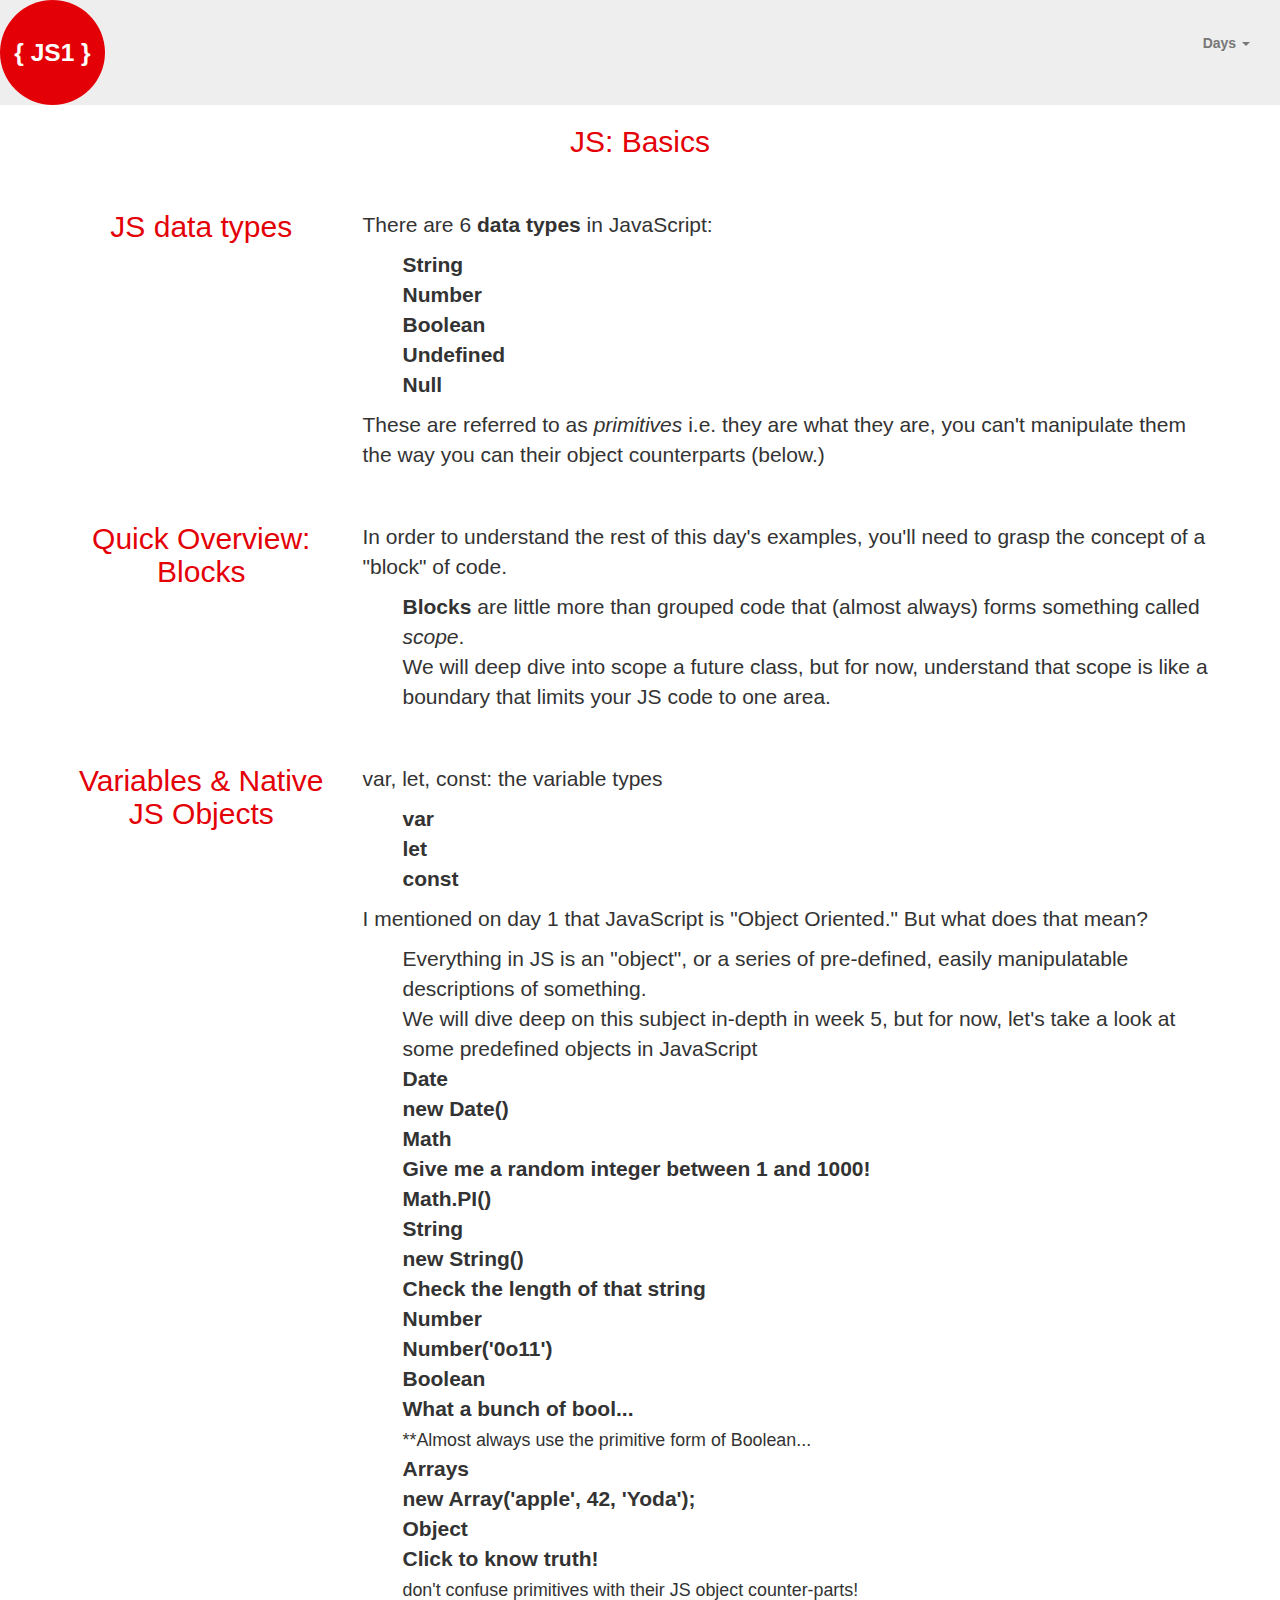
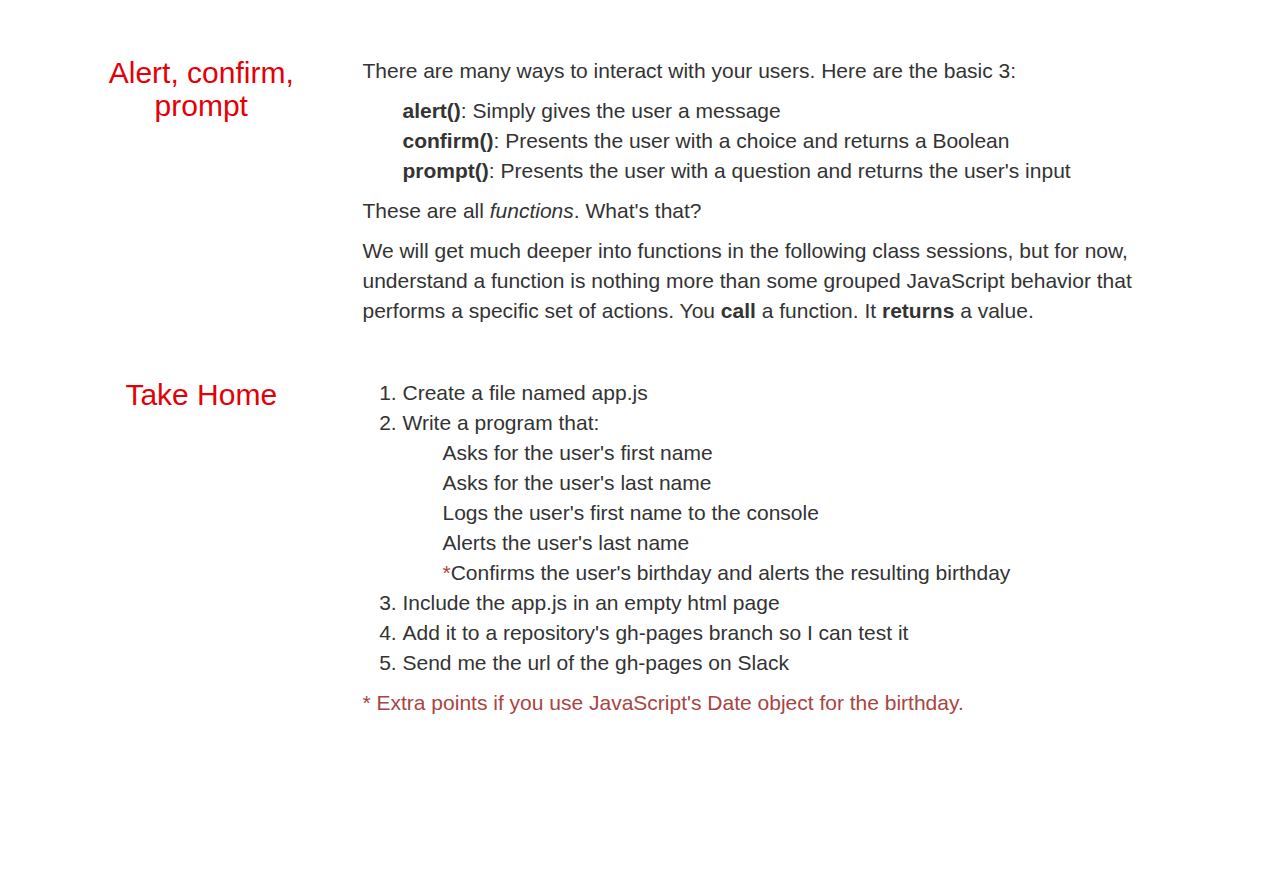
==== notes/day2.html @ 41ffa464 "Another 2 day update" ====
<!DOCTYPE html>
<html lang="en">
<head>
    <meta charset="UTF-8">
    <meta name="viewport" content="width=device-width, initial-scale=1.0">
    <meta http-equiv="X-UA-Compatible" content="ie=edge">
    <title>JavaScript 1</title>
    <link rel="stylesheet" href="./../css/font-awesome.min.css">
    <link rel="stylesheet" href="./../css/bootstrap.min.css">
    <link rel="stylesheet" href="./../css/styles.css">
</head>
<body>
<!-- <body class="show-reminder" id="day_two"> -->
<header>
    <div class="logo"><a href="index.html">{ JS1 }</a></div>
    <nav class="navbar navbar-default">
        <div class="navbar-header">
            <button type="button" class="navbar-toggle collapsed" data-toggle="collapse" data-target="#bs-example-navbar-collapse-1" aria-expanded="false">
                <span class="sr-only">Toggle navigation</span>
                <span class="icon-bar"></span>
                <span class="icon-bar"></span>
                <span class="icon-bar"></span>
            </button>
        </div>
        <div class="collapse navbar-collapse" id="bs-example-navbar-collapse-1">
            <ul class="nav nav-pills navbar-nav pull-right">
                <!-- <li role="presentation"><a href="resources.html">Resources</a></li> -->
                <!-- <li role="presentation"><a href="outline.html">Week By Week Outline</a></li> -->
                <li class="dropdown">
                    <a href="#" class="dropdown-toggle" data-toggle="dropdown" role="button" aria-haspopup="true" aria-expanded="false">Days <span class="caret"></span></a>
                    <ul class="dropdown-menu">
                        <li role="presentation"><a href="one.html">dayOne</a></li>
                        <li role="presentation"><a href="two.html">dayTwo</a></li>
                        <!--<li role="presentation"><a href="three.html">dayThree</a></li>
                        <li role="presentation"><a href="four.html">dayFour</a></li>
                        <li role="presentation"><a href="five.html">dayFive</a></li>
                        <li role="presentation"><a href="six.html">daySix</a></li>
                        <li role="presentation"><a href="seven.html">daySeven</a></li>
                        <li role="presentation"><a href="eight.html">dayEight</a></li>
                        <li role="presentation"><a href="nine.html">dayNine</a></li>
                        <li role="presentation"><a href="ten.html">dayTen</a></li>
                        <li role="presentation"><a href="eleven.html">dayEleven</a></li> -->
                        <li role="presentation"><a href="final.html">finalProject</a></li>
                    </ul>
                </li>
            </ul>
        </div>
    </nav>
</header>
<div class="container">
    <div class="row">
        <div class="col-sm-12 text-center">
            <h2>JS: Basics</h2>
        </div>
    </div>
    <div class="row section">
        <aside class="col-sm-3">
            <h2>JS data types</h2>
        </aside>
        <main class="col-sm-9">
            <p>There are 6 <b>data types</b> in JavaScript:</p>
            <ul class="points">
                <li><a href="https://developer.mozilla.org/en-US/docs/Glossary/string">String</a></li>
                <li><a href="https://developer.mozilla.org/en-US/docs/Glossary/number">Number</a></li>
                <li><a href="https://developer.mozilla.org/en-US/docs/Glossary/boolean">Boolean</a></li>
                <li><a href="https://developer.mozilla.org/en-US/docs/Glossary/undefined">Undefined</a></li>
                <li><a href="https://developer.mozilla.org/en-US/docs/Glossary/null">Null</a></li>
            </ul>
            <p>These are referred to as <em>primitives</em> i.e. they are what they are, you can't manipulate them the way you can their object counterparts (below.)</p>
        </main>
    </div>
    <div class="row section">
        <aside class="col-sm-3">
            <h2>Quick Overview: Blocks</h2>
        </aside>
        <main class="col-sm-9">
            <p>In order to understand the rest of this day's examples, you'll need to grasp the concept of a "block" of code.</p>
            <ul class="points">
                <li><a href="https://developer.mozilla.org/en-US/docs/Web/JavaScript/Reference/Statements/block">Blocks</a> are little more than grouped code that (almost always) forms something called <em>scope</em>.</li>
                <li>We will deep dive into scope a future class, but for now, understand that scope is like a boundary that limits your JS code to one area.</li>
            </ul>
        </main>
    </div>
    <div class="row section">
        <aside class="col-sm-3">
            <h2>Variables &amp; Native JS Objects</h2>
        </aside>
        <main class="col-sm-9">
            <p>var, let, const: the variable types</p>
            <ul class="points">
                <li><a href="https://developer.mozilla.org/en-US/docs/Web/JavaScript/Reference/Statements/var">var</a></li>
                <li><a href="https://developer.mozilla.org/en-US/docs/Web/JavaScript/Reference/Statements/let">let</a></li>
                <li><a href="https://developer.mozilla.org/en-US/docs/Web/JavaScript/Reference/Statements/const">const</a></li>
            </ul>
            <p>I mentioned on day 1 that JavaScript is "Object Oriented." But what does that mean?</p>
            <ul class="points">
                <li>Everything in JS is an "object", or a series of pre-defined, easily manipulatable descriptions of something.</li>
                <li>We will dive deep on this subject in-depth in week 5, but for now, let's take a look at some predefined objects in JavaScript</li>
                <li><a href="https://developer.mozilla.org/en-US/docs/Web/JavaScript/Reference/Global_Objects/Date">Date</a></li>
                <li><span onclick="alert(new Date())" class="js-link">new Date()</span></li>
                <li><a href="https://developer.mozilla.org/en-US/docs/Web/JavaScript/Reference/Global_Objects/Math">Math</a></li>
                <li><span class="js-link" onclick="alert(Math.floor(Math.random() * (1000 - 1 +1)) + 1)">Give me a random integer between 1 and 1000!</span></li>
                <li><span class="js-link" onclick="alert(Math.PI)">Math.PI()</span></li>
                <li><a href="https://developer.mozilla.org/en-US/docs/Web/JavaScript/Reference/Global_Objects/String">String</a></li>
                <li><span class="js-link" onclick="alert(String('WOW! The cheese is good!'))">new String()</span> </li>
                <li><span class="js-link" onclick="alert(String('WOW! The cheese is good!').length)">Check the length of that string</span></li>
                <li><a href="https://developer.mozilla.org/en-US/docs/Web/JavaScript/Reference/Global_Objects/Number">Number</a></li>
                <li><span class="js-link" onclick="alert(Number('0o11'))">Number('0o11')</span></li>
                <li><a href="https://developer.mozilla.org/en-US/docs/Web/JavaScript/Reference/Global_Objects/Boolean">Boolean</a></li>
                <li><span class="js-link" onclick="alert(new Boolean(false))">What a bunch of bool...</span></li>
                <small>**Almost always use the primitive form of Boolean...</small>
                <li><a href="https://developer.mozilla.org/en-US/docs/Web/JavaScript/Reference/Global_Objects/Array">Arrays</a></li>
                <li><span class="js-link" onclick="alert(new Array('apple', 42, 'Yoda'))">new Array('apple', 42, 'Yoda');</span></li>
                <li><a href="https://developer.mozilla.org/en-US/docs/Web/JavaScript/Reference/Global_Objects/Object">Object</a></li>
                <li><span class="js-link" onclick="findTruth()">Click to know truth!</span></li>
                <small>don't confuse primitives with their JS object counter-parts!</small>
            </ul>
        </main>
    </div>
    <div class="row section">
        <aside class="col-sm-3">
            <h2>Alert, confirm, prompt</h2>
        </aside>
        <main class="col-sm-9">
            <p>There are many ways to interact with your users. Here are the basic 3:</p>
            <ul class="points">
                <li><a href="https://developer.mozilla.org/en-US/docs/Web/API/Window/alert">alert()</a>: Simply gives the user a message</li>
                <li><a href="https://developer.mozilla.org/en-US/docs/Web/API/Window/confirm">confirm()</a>: Presents the user with a choice and returns a Boolean</li>
                <li><a href="https://developer.mozilla.org/en-US/docs/Web/API/Window/prompt">prompt()</a>: Presents the user with a question and returns the user's input</li>
            </ul>
            <p>These are all <em>functions</em>. What's that?</p>
            <p> We will get much deeper into functions in the following class sessions, but for now, understand a function is nothing more than some grouped JavaScript behavior that performs a specific set of actions. You <b>call</b> a function. It <b>returns</b> a value.</p>
        </main>
    </div>
    <div class="row section">
        <aside class="col-sm-3">
            <h2>Take Home</h2>
        </aside>
        <main class="col-sm-9">
            <ol class="points">
                <li>Create a file named app.js</li>
                <li>Write a program that:
                    <ul>
                        <li>Asks for the user's first name</li>
                        <li>Asks for the user's last name</li>
                        <li>Logs the user's first name to the console</li>
                        <li>Alerts the user's last name</li>
                        <li><span class="text-danger">*</span>Confirms the user's birthday and alerts the resulting birthday</li>
                    </ul>
                </li>
                <li>Include the app.js in an empty html page</li>
                <li>Add it to a repository's gh-pages branch so I can test it</li>
                <li>Send me the url of the gh-pages on Slack</li>
            </ol>
            <p class="text-danger">* Extra points if you use JavaScript's Date object for the birthday.</p>
        </main>
    </div>
</div>

<script src="https://code.jquery.com/jquery-2.2.4.min.js"
        integrity="sha256-BbhdlvQf/xTY9gja0Dq3HiwQF8LaCRTXxZKRutelT44="
        crossorigin="anonymous"></script>
<script src="js/bootstrap.min.js"></script>
<script src="js/script.js"></script>
</body>
</html>
---- css/styles.css ----
/* UNIVERSALS */
body, html {
    padding: 0;
    margin: 0;
    position: relative;
    top: 0;
    left: 0;
    right: 0;
    bottom: 0;
}

html {
    background-color: #F7D109;
}

main, aside {
    font-size: 1.5em;
}

a {
    color: #333;
    font-weight: bold;
}

h1, h2, h3, h4, h5, h6 {
    color: #e40007;
}

a:hover {
    text-decoration: none;
    color: #e40007;
}

ul {
    list-style: none;
}

.bulleted-points {
    list-style-type: circle;
}

.dashed-list {
    list-style-type: square;
}

.text-bold {
    font-weight: bold;
}

pre {
    background-color: #000;
    color: #fff;
    display: flex;
    align-items: center;
}

code {
    float: left;
}

.highlight-circle {
    display: inline-block;
    height: 20px;
    width: 20px;
    border-radius: 50%;
    border: 1px solid #e40007;
    animation: fade-in infinite 3s;
    padding-left: 4px;
}

.highlight-block {
    background-color: yellow;
    color: #e40007;
    animation: fade-in infinite 3s;
}

.container, .container-fluid {
    padding-bottom: 160px;
}
/* JS HELPERS */
.header-fixed {
    position: fixed;
    top: 0;
    left: 0;
    right: 0;
    animation: roll-down .2s ease-in;
    z-index: 10;
}

.header-relative {
    position: relative;
    animation: fade-in .4s ease-in;
}

.js-link {
    font-weight: bold
}

.js-link:hover {
    cursor: pointer;
    color: #e40007;
}

/* HEADER */
header {
    display: flex;
    align-items: center;
    justify-content: space-between;
    background-color: #eee;
}

.logo {
    background-color: #e40007;
    border-radius: 50%;
    height: 105px;
    width: 105px;
    animation: color-swirl 2s ease-in-out;
}

.logo a {
    font-size: 1.75em;
    color: #fff;
    height: 100%;
    width: 100%;
    display: flex;
    justify-content: center;
    align-items: center;
}

.nav {
    font-weight: bold;
}

.navbar-default {
    background-color: #eee;
    border: none;
}

.open .dropdown-menu {
    position: fixed;
    right: 9px;
    top: 50px;
    left: 86%;
}

/* MAIN STYLES */
.section main, .section aside{
    margin-top: 2em;
}

aside {
    color: #e40007;
    text-align: center;
}

aside h2 {
    margin-top: 0;
}

.outline ul li:first-child {
    font-weight: bold;
    font-size: 1.7em;
}

.section aside {
    animation: from-top 1.5s ease-in-out;
}

.section main {
    animation: from-right 1.5s ease-in-out;
}

.title {
    animation: fade-in 2s ease-in-out;
}

.fade-1 {
    animation: fade-in 6.5s ease-in-out infinite;
    opacity: 0;
}
.fade-2 {
    animation: fade-in 6.5s 4s ease-in-out infinite;
    opacity: 0;
}
.fade-3 {
    animation: fade-in 6.5s 8s ease-in-out infinite;
    opacity: 0;
}
.fade-4 {
    animation: fade-in 6.5s 10s ease-in-out infinite;
    opacity: 0;
}
.fade-5 {
    animation: fade-in 6.5s 12s ease-in-out infinite;
    opacity: 0;
}
.fade-6 {
    animation: fade-in 6.5s 14s ease-in-out infinite;
    opacity: 0;
}

/* TAKE HOME */
.take-home ul li a {
    font-weight: bold;
}

/* ANIMATIONS */
@keyframes from-top {
    from {
        opacity: 0;
        position: relative;
        top: -200px;
        color: #eee;
    }

    to {
        opacity: 1;
        position: relative;
        top: 0;
    }
}

@keyframes from-right {
    from {
        opacity: .5;
        right: -2000px;
    }

    to {
        opacity: 1;
        right: 0;
    }
}

@keyframes fade-in {
    from {
        opacity: 0;
    }
    to {
        opacity: 1;
    }
}

@keyframes color-swirl {
    from {
        background-color: #F7D109;
        transform: rotate(0deg);
    }
    to {
        background-color: #e40007;
        transform: rotate(360deg);
    }
}

@keyframes roll-down {
    from {
        transform: translateY(-85px);
    }
    to {
        transform: translateY(0px);
    }
}
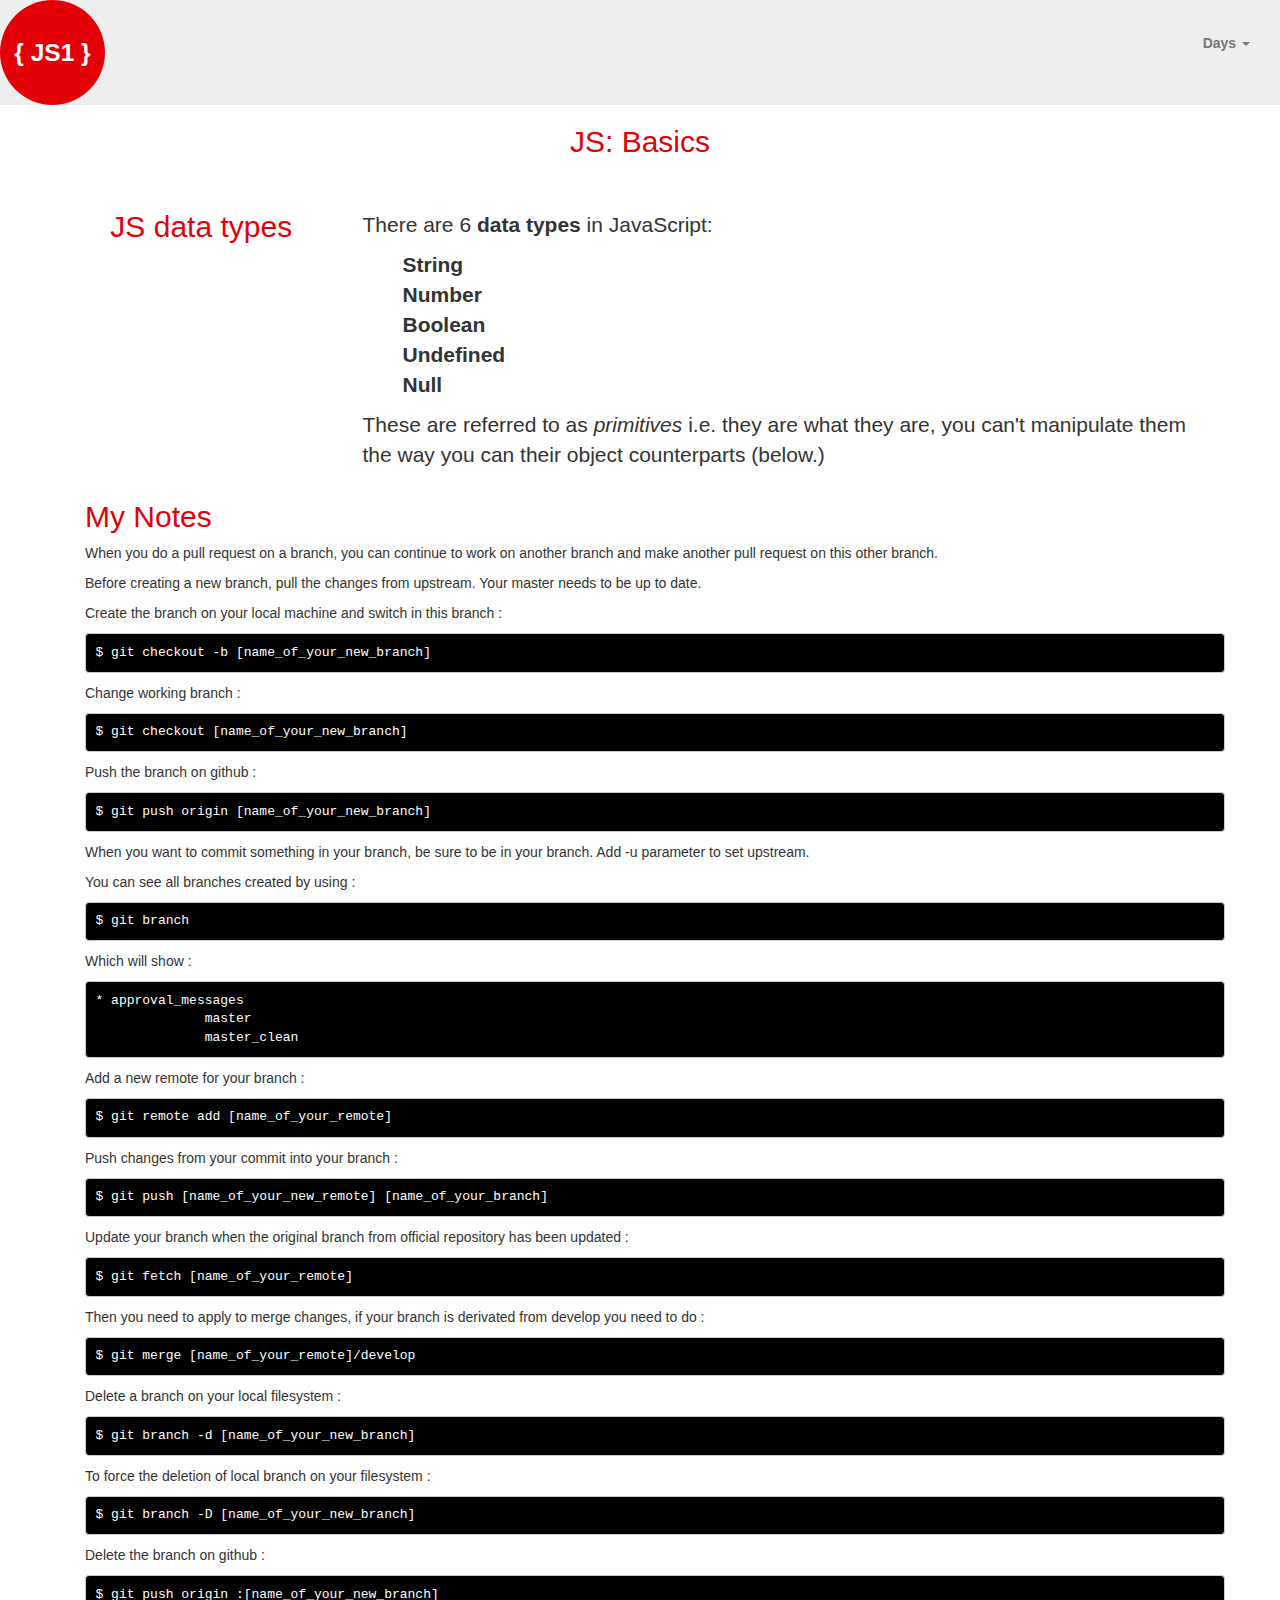
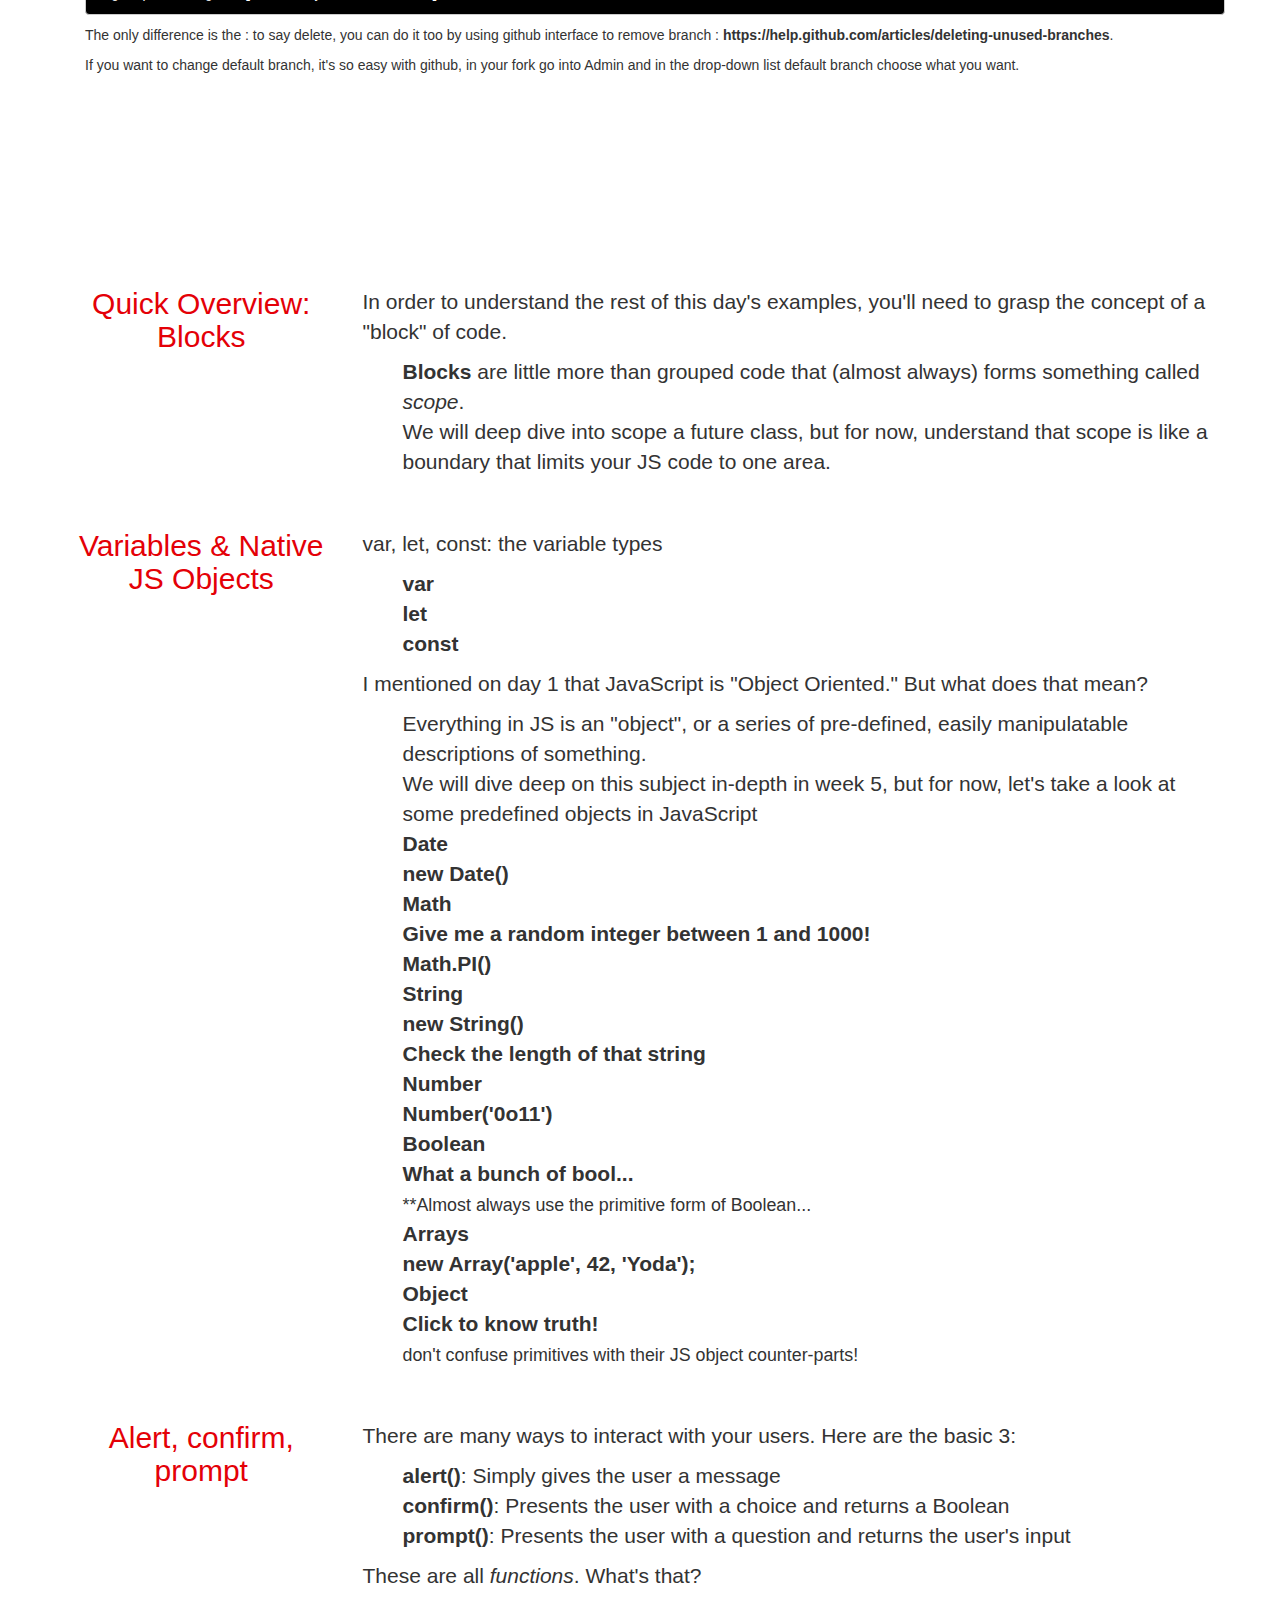
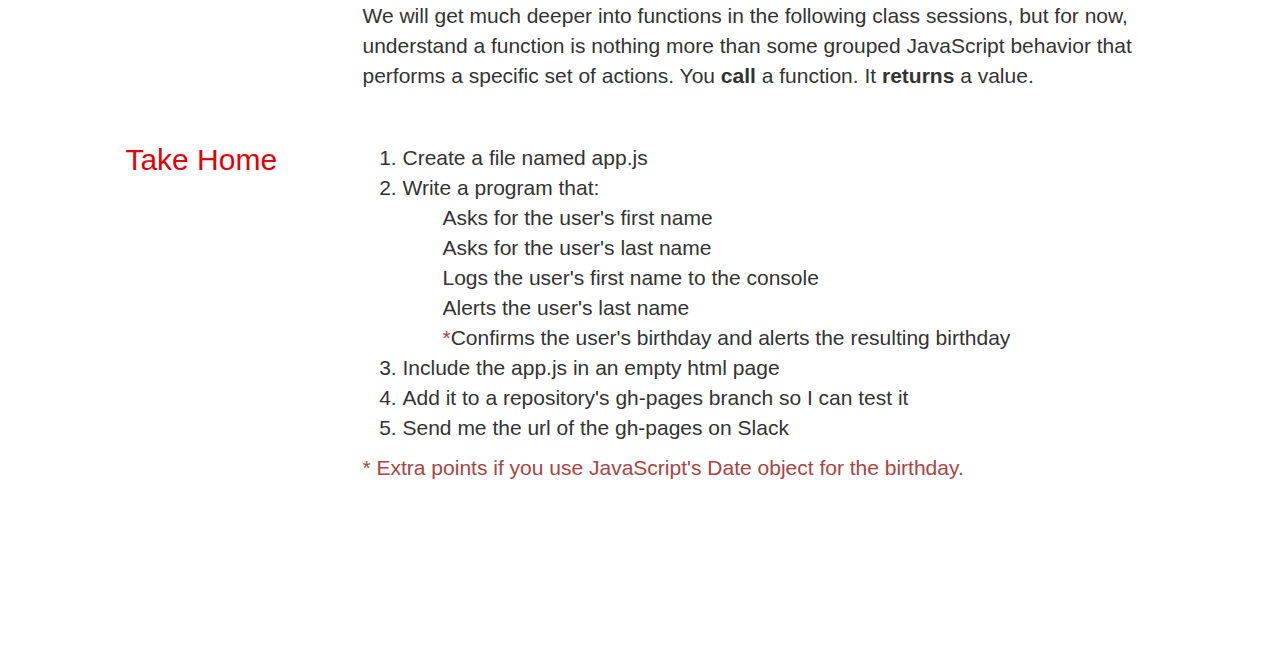
==== commit aa3fa193: "Another 2 day update" ====
--- a/notes/day2.html
+++ b/notes/day2.html
@@ -31,7 +31,7 @@
                     <a href="#" class="dropdown-toggle" data-toggle="dropdown" role="button" aria-haspopup="true" aria-expanded="false">Days <span class="caret"></span></a>
                     <ul class="dropdown-menu">
                         <li role="presentation"><a href="one.html">dayOne</a></li>
-                        <li role="presentation"><a href="two.html">dayTwo</a></li>
+                        <li role="presentation"><a href="day2.html">dayTwo</a></li>
                         <!--<li role="presentation"><a href="three.html">dayThree</a></li>
                         <li role="presentation"><a href="four.html">dayFour</a></li>
                         <li role="presentation"><a href="five.html">dayFive</a></li>
@@ -70,6 +70,53 @@
             <p>These are referred to as <em>primitives</em> i.e. they are what they are, you can't manipulate them the way you can their object counterparts (below.)</p>
         </main>
     </div>
+
+    <!--This is my Notes-->
+
+    <div class="container">
+        <div class="row">
+            <div class="col-sm-12 col-sm-12 col-md-12 col-lg-12 col-xs-12">
+
+                <h2>My Notes</h2>
+
+                <p>When you do a pull request on a branch, you can continue to work on another branch and make another pull request on this other branch.</p>
+                <p>Before creating a new branch, pull the changes from upstream. Your master needs to be up to date.</p>
+                <p>Create the branch on your local machine and switch in this branch :</p>
+                <pre>$ git checkout -b [name_of_your_new_branch]</pre>
+                <p>Change working branch :</p>
+                <pre>$ git checkout [name_of_your_new_branch]</pre>
+                <p>Push the branch on github :</p>
+                <pre>$ git push origin [name_of_your_new_branch]</pre>
+                <p>When you want to commit something in your branch, be sure to be in your branch. Add -u parameter to set upstream.</p>
+                <p>You can see all branches created by using :</p>
+                <pre>$ git branch</pre>
+                <p>Which will show :</p>
+                <pre>* approval_messages
+              master
+              master_clean</pre>
+                <p>Add a new remote for your branch :</p>
+                <pre>$ git remote add [name_of_your_remote] </pre>
+                <p>Push changes from your commit into your branch :</p>
+                <pre>$ git push [name_of_your_new_remote] [name_of_your_branch]</pre>
+                <p>Update your branch when the original branch from official repository has been updated :</p>
+                <div class="highlight highlight-source-shell"><pre>$ git fetch [name_of_your_remote]</pre></div>
+                <p>Then you need to apply to merge changes, if your branch is derivated from develop you need to do :</p>
+                <pre>$ git merge [name_of_your_remote]/develop</pre>
+                <p>Delete a branch on your local filesystem :</p>
+                <pre>$ git branch -d [name_of_your_new_branch]</pre>
+                <p>To force the deletion of local branch on your filesystem :</p>
+                <pre>$ git branch -D [name_of_your_new_branch]</pre>
+                <p>Delete the branch on github :</p>
+                <pre>$ git push origin :[name_of_your_new_branch]</pre>
+                <p>The only difference is the : to say delete, you can do it too by using github interface to remove branch : <a href="https://help.github.com/articles/deleting-unused-branches">https://help.github.com/articles/deleting-unused-branches</a>.</p>
+                <p>If you want to change default branch, it's so easy with github, in your fork go into Admin and in the drop-down list default branch choose what you want.</p>
+
+            </div>
+        </div>
+    </div>
+
+    <!--End of my Notes-->
+
     <div class="row section">
         <aside class="col-sm-3">
             <h2>Quick Overview: Blocks</h2>
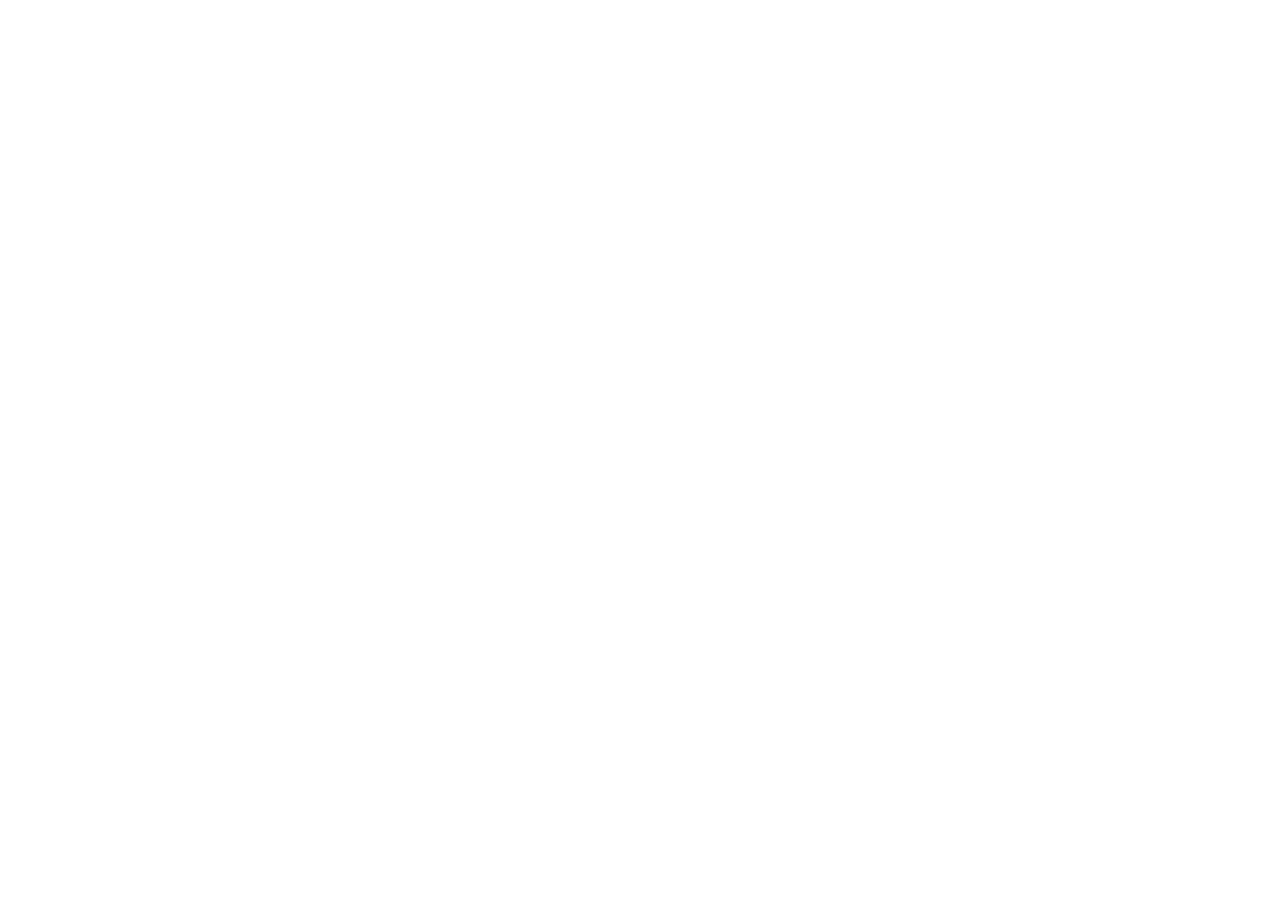
==== commit 15b7b88e: "Committed my Notes" ====
--- a/notes/day2.html
+++ b/notes/day2.html
@@ -11,7 +11,7 @@
     <link rel="stylesheet" href="./../css/styles.css">
 </head>
 <body>
-<!-- <body class="show-reminder" id="day_two"> -->
+ <body class="show-reminder" id="day_three">
 <header>
     <div class="logo"><a href="index.html">{ JS1 }</a></div>
     <nav class="navbar navbar-default">
@@ -25,14 +25,14 @@
         </div>
         <div class="collapse navbar-collapse" id="bs-example-navbar-collapse-1">
             <ul class="nav nav-pills navbar-nav pull-right">
-                <!-- <li role="presentation"><a href="resources.html">Resources</a></li> -->
-                <!-- <li role="presentation"><a href="outline.html">Week By Week Outline</a></li> -->
+                 <li role="presentation"><a href="resources.html">Resources</a></li>
+                 <li role="presentation"><a href="outline.html">Week By Week Outline</a></li>
                 <li class="dropdown">
                     <a href="#" class="dropdown-toggle" data-toggle="dropdown" role="button" aria-haspopup="true" aria-expanded="false">Days <span class="caret"></span></a>
                     <ul class="dropdown-menu">
                         <li role="presentation"><a href="one.html">dayOne</a></li>
                         <li role="presentation"><a href="day2.html">dayTwo</a></li>
-                        <!--<li role="presentation"><a href="three.html">dayThree</a></li>
+                        <li role="presentation"><a href="three.html">dayThree</a></li>
                         <li role="presentation"><a href="four.html">dayFour</a></li>
                         <li role="presentation"><a href="five.html">dayFive</a></li>
                         <li role="presentation"><a href="six.html">daySix</a></li>
@@ -40,7 +40,7 @@
                         <li role="presentation"><a href="eight.html">dayEight</a></li>
                         <li role="presentation"><a href="nine.html">dayNine</a></li>
                         <li role="presentation"><a href="ten.html">dayTen</a></li>
-                        <li role="presentation"><a href="eleven.html">dayEleven</a></li> -->
+                        <li role="presentation"><a href="eleven.html">dayEleven</a></li>
                         <li role="presentation"><a href="final.html">finalProject</a></li>
                     </ul>
                 </li>
@@ -111,6 +111,19 @@
                 <p>The only difference is the : to say delete, you can do it too by using github interface to remove branch : <a href="https://help.github.com/articles/deleting-unused-branches">https://help.github.com/articles/deleting-unused-branches</a>.</p>
                 <p>If you want to change default branch, it's so easy with github, in your fork go into Admin and in the drop-down list default branch choose what you want.</p>
 
+                <h3>Var's</h3>
+
+                <p>I don’t use `var` in ES6. There is value in block scope for loops, but I can’t think of a situation where I’d prefer `var` over `let`.</p>
+
+                <p>`const` is a signal that the identifier won’t be reassigned.</p>
+
+                <p>`let`, is a signal that the variable may be reassigned, such as a counter in a loop, or a value swap in an algorithm. It also signals that the variable will be used only in the block it’s defined in, which is not always the entire containing function.</p>
+
+                <p>`var` is now the weakest signal available when you define a variable in JavaScript. The variable may or may not be reassigned, and the variable may or may not be used for an entire function, or just for the purpose of a block or loop.</p>
+
+                <p>Warning:<br>
+
+                With `let` and `const` in ES6, it’s no longer safe to check for an identifier’s existence using `typeof`:</p>
             </div>
         </div>
     </div>
